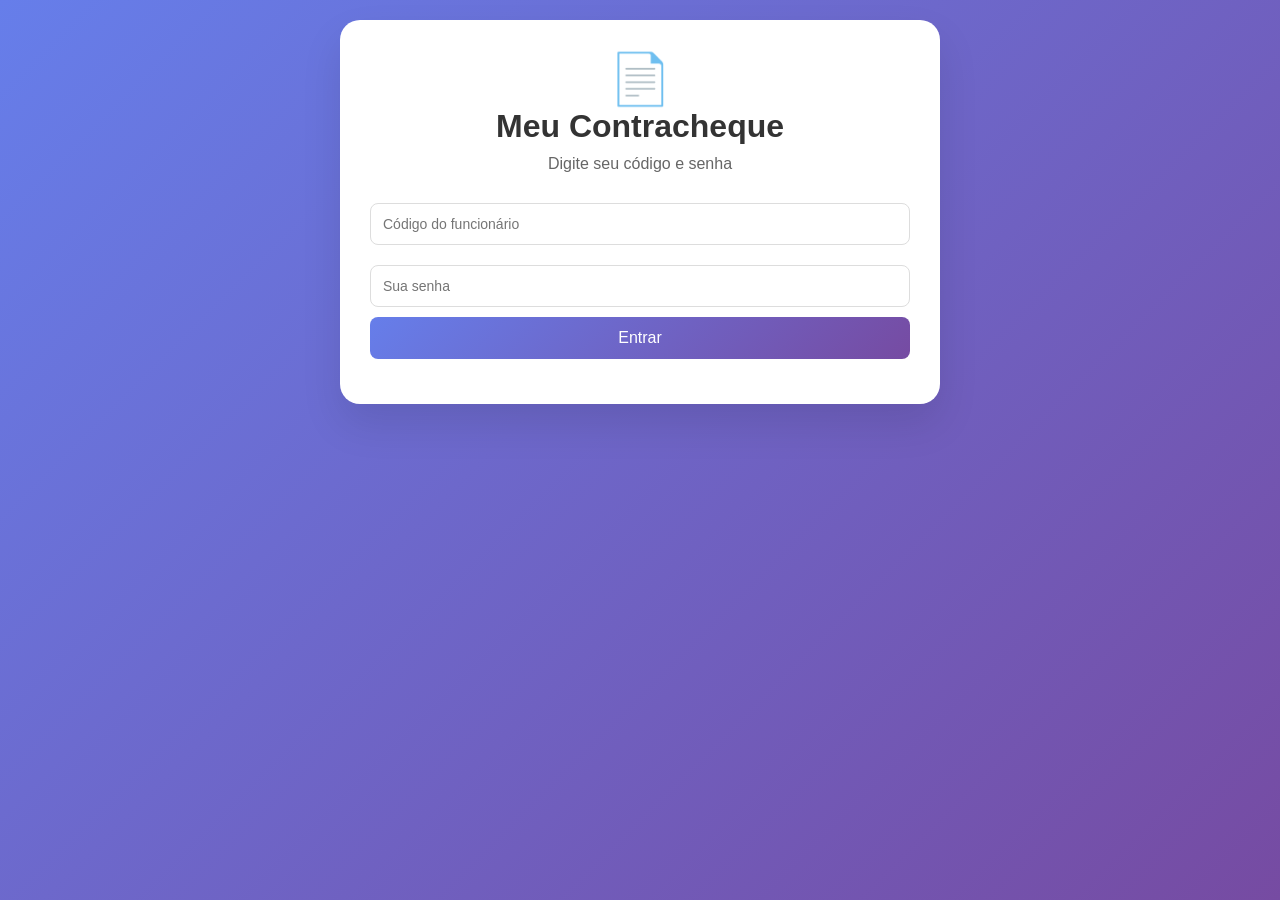
==== index.html @ f60862c2 "Add files via upload Versão inicial" ====
<!DOCTYPE html>
<html lang="pt-br">
<head>
    <meta charset="UTF-8">
    <meta name="viewport" content="width=device-width, initial-scale=1.0">
    <meta http-equiv='cache-control' content='no-cache'>
    <meta http-equiv='expires' content='0'>
    <meta http-equiv='pragma' content='no-cache'>
    <title>Meu Contracheque</title>
    <link rel="stylesheet" href="style.css">
</head>
<body>
    <div class="container">
        <!-- TELA DE LOGIN -->
        <div id="telaLogin" class="login-box">
            <div style="text-align:center; margin-bottom:20px;">
                <div style="font-size:50px;">📄</div>
                <h1>Meu Contracheque</h1>
                <p>Digite seu código e senha</p>
            </div>
            
            <input type="text" id="codigoLogin" placeholder="Código do funcionário">
            <input type="password" id="senhaLogin" placeholder="Sua senha">
            <button onclick="fazerLogin()">Entrar</button>
            
            <div id="msgErro" class="erro" style="margin-top:15px;"></div>
        </div>
        
        <!-- TELA DO CONTRACHEQUE (aparece depois do login) -->
        <div id="telaContracheque" class="login-box" style="display:none;">
            <div id="conteudoContracheque"></div>
            <button onclick="voltarLogin()" class="btn-voltar">Voltar</button>
        </div>
    </div>
    
    <script src="script.js"></script>
</body>
</html>
---- style.css ----
* {
    margin: 0;
    padding: 0;
    box-sizing: border-box;
}

body {
    font-family: 'Segoe UI', Tahoma, Geneva, Verdana, sans-serif;
    background: linear-gradient(135deg, #667eea 0%, #764ba2 100%);
    min-height: 100vh;
    padding: 20px;
}

.container {
    max-width: 600px;
    margin: 0 auto;
}

.login-box, .admin-panel {
    background: white;
    border-radius: 20px;
    padding: 30px;
    box-shadow: 0 20px 40px rgba(0,0,0,0.1);
}

h1 {
    text-align: center;
    color: #333;
    margin-bottom: 10px;
}

p {
    text-align: center;
    color: #666;
    margin-bottom: 20px;
}

input, select {
    width: 100%;
    padding: 12px;
    margin: 10px 0;
    border: 1px solid #ddd;
    border-radius: 8px;
    font-size: 14px;
}

button {
    width: 100%;
    padding: 12px;
    background: linear-gradient(135deg, #667eea 0%, #764ba2 100%);
    color: white;
    border: none;
    border-radius: 8px;
    font-size: 16px;
    cursor: pointer;
    transition: transform 0.2s;
}

button:hover {
    transform: scale(1.02);
}

.erro {
    color: #dc3545;
    text-align: center;
    font-size: 14px;
}

/* Admin */
.admin-header {
    display: flex;
    justify-content: space-between;
    align-items: center;
    margin-bottom: 20px;
    padding-bottom: 15px;
    border-bottom: 2px solid #eee;
}

.admin-header h1 {
    font-size: 20px;
    margin: 0;
}

.btn-sair {
    width: auto;
    background: #dc3545;
    padding: 8px 20px;
}

.abas {
    display: flex;
    gap: 10px;
    margin-bottom: 20px;
}

.abas button {
    flex: 1;
    background: #e9ecef;
    color: #333;
}

.abas button.aba-ativa {
    background: linear-gradient(135deg, #667eea 0%, #764ba2 100%);
    color: white;
}

.aba-conteudo {
    margin-top: 20px;
}

.card {
    background: #f8f9fa;
    border-radius: 12px;
    padding: 20px;
    margin-bottom: 20px;
}

.card h2 {
    font-size: 18px;
    margin-bottom: 15px;
    color: #333;
}

label {
    display: block;
    margin-top: 10px;
    margin-bottom: 5px;
    font-weight: bold;
    color: #555;
}

small {
    display: block;
    color: #999;
    font-size: 12px;
    margin-top: -5px;
    margin-bottom: 10px;
}

/* Item funcionário */
.item-funcionario {
    background: white;
    padding: 15px;
    margin: 10px 0;
    border-radius: 10px;
    border-left: 4px solid #28a745;
    display: flex;
    justify-content: space-between;
    align-items: center;
}

.item-funcionario button {
    width: auto;
    padding: 5px 10px;
    margin-left: 5px;
}

/* Item contracheque */
.item-contracheque {
    background: white;
    padding: 15px;
    margin: 10px 0;
    border-radius: 10px;
    border-left: 4px solid #667eea;
    display: flex;
    justify-content: space-between;
    align-items: center;
}

.item-contracheque a {
    color: #667eea;
    text-decoration: none;
    font-weight: bold;
}

.btn-pdf {
    display: inline-block;
    background: #28a745;
    color: white;
    padding: 10px 20px;
    text-decoration: none;
    border-radius: 8px;
    margin-top: 15px;
}

.btn-voltar {
    background: #6c757d;
    margin-top: 20px;
}
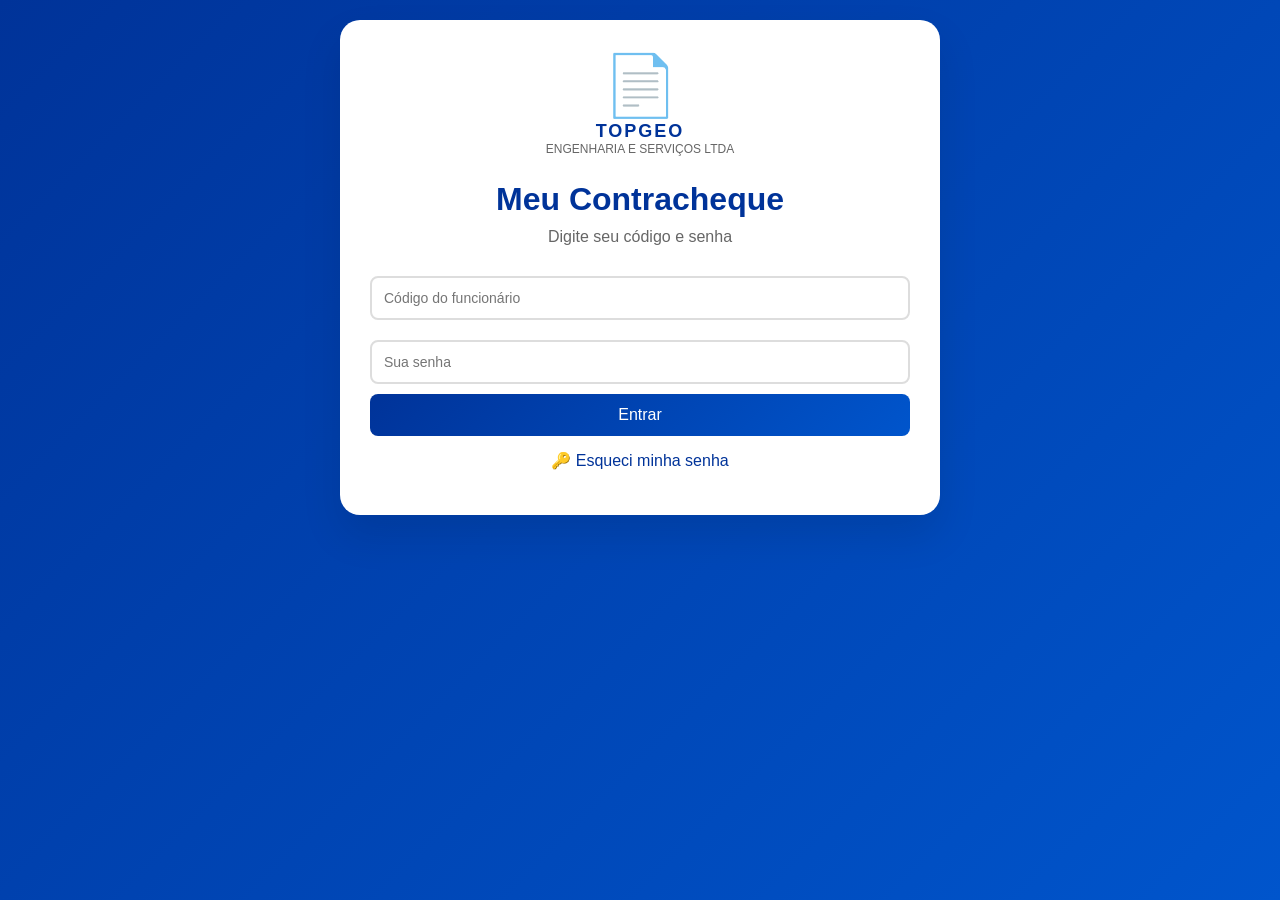
==== commit 5fb1d9e0: "Update index.html" ====
--- a/index.html
+++ b/index.html
@@ -2,37 +2,54 @@
 <html lang="pt-br">
 <head>
     <meta charset="UTF-8">
-    <meta name="viewport" content="width=device-width, initial-scale=1.0">
+    <meta name="viewport" content="width=device-width, initial-scale=1.0, user-scalable=yes">
     <meta http-equiv='cache-control' content='no-cache'>
     <meta http-equiv='expires' content='0'>
     <meta http-equiv='pragma' content='no-cache'>
-    <title>Meu Contracheque</title>
+    <title>TOPGEO - Meu Contracheque</title>
     <link rel="stylesheet" href="style.css">
 </head>
 <body>
     <div class="container">
         <!-- TELA DE LOGIN -->
         <div id="telaLogin" class="login-box">
-            <div style="text-align:center; margin-bottom:20px;">
-                <div style="font-size:50px;">📄</div>
-                <h1>Meu Contracheque</h1>
-                <p>Digite seu código e senha</p>
+            <div class="logo">
+                <div style="font-size: 60px;">📄</div>
+                <div class="logo-nome">TOPGEO</div>
+                <div class="logo-sub">ENGENHARIA E SERVIÇOS LTDA</div>
             </div>
+            
+            <h1>Meu Contracheque</h1>
+            <p>Digite seu código e senha</p>
             
             <input type="text" id="codigoLogin" placeholder="Código do funcionário">
             <input type="password" id="senhaLogin" placeholder="Sua senha">
             <button onclick="fazerLogin()">Entrar</button>
             
+            <div style="text-align:center; margin-top:15px;">
+                <a href="#" onclick="mostrarRecuperarSenha()" style="color:#003399; text-decoration:none;">🔑 Esqueci minha senha</a>
+            </div>
+            
             <div id="msgErro" class="erro" style="margin-top:15px;"></div>
         </div>
         
-        <!-- TELA DO CONTRACHEQUE (aparece depois do login) -->
+        <!-- TELA DE RECUPERAR SENHA -->
+        <div id="telaRecuperar" class="login-box" style="display:none;">
+            <h2>🔑 Recuperar Senha</h2>
+            <p>Digite seu código de funcionário</p>
+            <input type="text" id="codigoRecuperar" placeholder="Código do funcionário">
+            <button onclick="recuperarSenha()">Enviar nova senha por email</button>
+            <button onclick="voltarLoginRecuperar()" class="btn-voltar">Voltar</button>
+            <div id="msgRecuperar" class="erro"></div>
+        </div>
+        
+        <!-- TELA DO CONTRACHEQUE -->
         <div id="telaContracheque" class="login-box" style="display:none;">
             <div id="conteudoContracheque"></div>
-            <button onclick="voltarLogin()" class="btn-voltar">Voltar</button>
+            <button onclick="voltarLogin()" class="btn-voltar">Sair</button>
         </div>
     </div>
     
     <script src="script.js"></script>
 </body>
-</html>+</html>
--- a/style.css
+++ b/style.css
@@ -6,7 +6,7 @@
 
 body {
     font-family: 'Segoe UI', Tahoma, Geneva, Verdana, sans-serif;
-    background: linear-gradient(135deg, #667eea 0%, #764ba2 100%);
+    background: linear-gradient(135deg, #003399 0%, #0055cc 100%);
     min-height: 100vh;
     padding: 20px;
 }
@@ -23,9 +23,32 @@
     box-shadow: 0 20px 40px rgba(0,0,0,0.1);
 }
 
+/* Logo da empresa */
+.logo {
+    text-align: center;
+    margin-bottom: 25px;
+}
+
+.logo-img {
+    max-width: 120px;
+    margin-bottom: 10px;
+}
+
+.logo-nome {
+    font-size: 18px;
+    color: #003399;
+    font-weight: bold;
+    letter-spacing: 2px;
+}
+
+.logo-sub {
+    font-size: 12px;
+    color: #666;
+}
+
 h1 {
     text-align: center;
-    color: #333;
+    color: #003399;
     margin-bottom: 10px;
 }
 
@@ -39,15 +62,21 @@
     width: 100%;
     padding: 12px;
     margin: 10px 0;
-    border: 1px solid #ddd;
+    border: 2px solid #ddd;
     border-radius: 8px;
     font-size: 14px;
+    transition: border-color 0.3s;
+}
+
+input:focus, select:focus {
+    outline: none;
+    border-color: #003399;
 }
 
 button {
     width: 100%;
     padding: 12px;
-    background: linear-gradient(135deg, #667eea 0%, #764ba2 100%);
+    background: linear-gradient(135deg, #003399 0%, #0055cc 100%);
     color: white;
     border: none;
     border-radius: 8px;
@@ -91,6 +120,7 @@
     display: flex;
     gap: 10px;
     margin-bottom: 20px;
+    flex-wrap: wrap;
 }
 
 .abas button {
@@ -100,7 +130,7 @@
 }
 
 .abas button.aba-ativa {
-    background: linear-gradient(135deg, #667eea 0%, #764ba2 100%);
+    background: linear-gradient(135deg, #003399 0%, #0055cc 100%);
     color: white;
 }
 
@@ -118,7 +148,7 @@
 .card h2 {
     font-size: 18px;
     margin-bottom: 15px;
-    color: #333;
+    color: #003399;
 }
 
 label {
@@ -143,10 +173,11 @@
     padding: 15px;
     margin: 10px 0;
     border-radius: 10px;
-    border-left: 4px solid #28a745;
-    display: flex;
-    justify-content: space-between;
-    align-items: center;
+    border-left: 4px solid #003399;
+    display: flex;
+    justify-content: space-between;
+    align-items: center;
+    flex-wrap: wrap;
 }
 
 .item-funcionario button {
@@ -161,18 +192,20 @@
     padding: 15px;
     margin: 10px 0;
     border-radius: 10px;
-    border-left: 4px solid #667eea;
-    display: flex;
-    justify-content: space-between;
-    align-items: center;
+    border-left: 4px solid #003399;
+    display: flex;
+    justify-content: space-between;
+    align-items: center;
+    flex-wrap: wrap;
 }
 
 .item-contracheque a {
-    color: #667eea;
-    text-decoration: none;
-    font-weight: bold;
-}
-
+    color: #003399;
+    text-decoration: none;
+    font-weight: bold;
+}
+
+/* Botões específicos */
 .btn-pdf {
     display: inline-block;
     background: #28a745;
@@ -181,9 +214,82 @@
     text-decoration: none;
     border-radius: 8px;
     margin-top: 15px;
+    margin-right: 10px;
+    font-weight: bold;
+    text-align: center;
+}
+
+.btn-whatsapp {
+    display: inline-block;
+    background: #25D366;
+    color: white;
+    padding: 10px 20px;
+    text-decoration: none;
+    border-radius: 8px;
+    margin-top: 15px;
+    font-weight: bold;
+    text-align: center;
 }
 
 .btn-voltar {
     background: #6c757d;
     margin-top: 20px;
-}+}
+
+.btn-baixar {
+    display: inline-block;
+    background: #007bff;
+    color: white;
+    padding: 10px 20px;
+    text-decoration: none;
+    border-radius: 8px;
+    margin-top: 15px;
+    margin-right: 10px;
+    font-weight: bold;
+    text-align: center;
+}
+
+.botoes-acao {
+    display: flex;
+    gap: 10px;
+    flex-wrap: wrap;
+    justify-content: center;
+    margin-top: 15px;
+}
+
+.status-visualizado {
+    background: #28a745;
+    color: white;
+    padding: 5px 10px;
+    border-radius: 20px;
+    font-size: 12px;
+    display: inline-block;
+}
+
+.status-nao-visualizado {
+    background: #dc3545;
+    color: white;
+    padding: 5px 10px;
+    border-radius: 20px;
+    font-size: 12px;
+    display: inline-block;
+}
+
+.relatorio-item {
+    background: white;
+    padding: 10px;
+    margin: 5px 0;
+    border-radius: 8px;
+    display: flex;
+    justify-content: space-between;
+    align-items: center;
+}
+
+.sucesso {
+    background: #28a745;
+    color: white;
+    padding: 10px;
+    border-radius: 8px;
+    text-align: center;
+    margin-top: 10px;
+}
